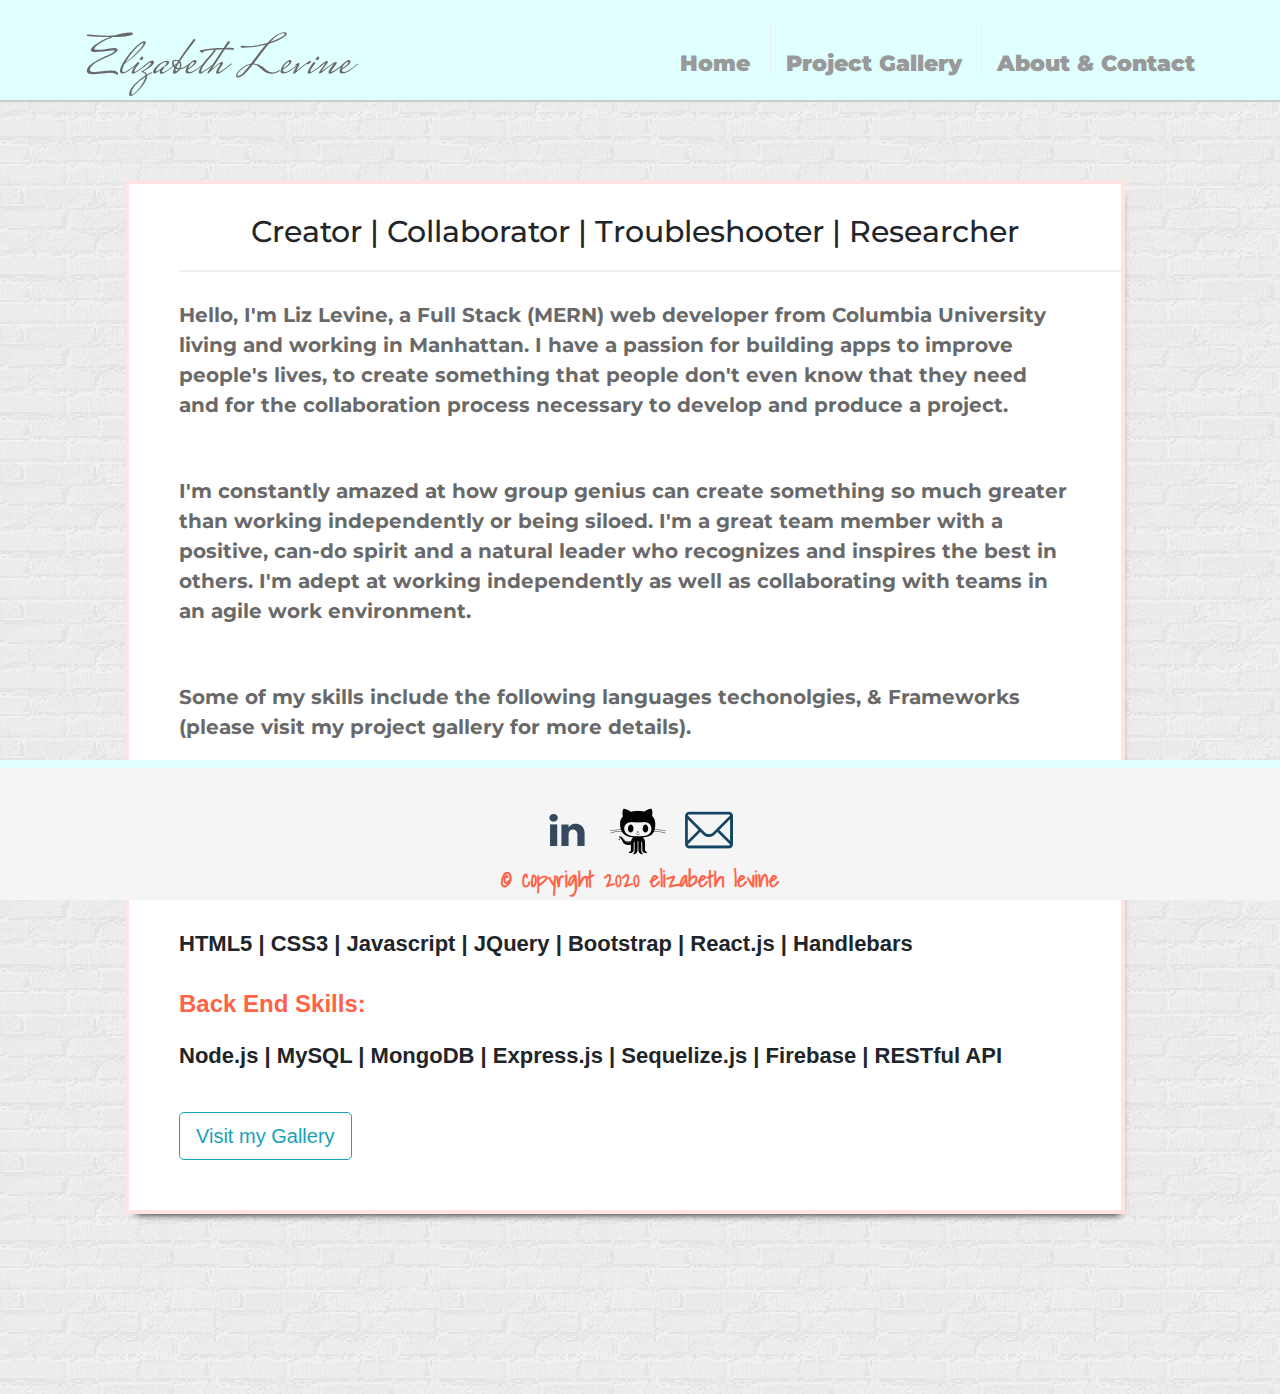
==== index.html @ 7366b88d "chore: fix typos, spacing, font size, homepage" ====
<!DOCTYPE html>
<html lang="en">
  <head>
    <meta charset="UTF-8" />
    <meta name="viewport" content="width=device-width, initial-scale=1.0" />
    <meta http-equiv="X-UA-Compatible" content="ie=edge" />

    <title>Home</title>
    <link rel="stylesheet" type="text/css" href="assets/css/reset.css" />

    <link rel="stylesheet" type="text/css" href="assets/css/style.css" />
    <!-- <link
      href="https://fonts.googleapis.com/css?family=Julius+Sans+One&display=swap"
      rel="stylesheet"
    /> -->

    <link
      rel="stylesheet"
      href="https://stackpath.bootstrapcdn.com/bootstrap/4.3.1/css/bootstrap.min.css"
      integrity="sha384-ggOyR0iXCbMQv3Xipma34MD+dH/1fQ784/j6cY/iJTQUOhcWr7x9JvoRxT2MZw1T"
      crossorigin="anonymous"
    />

    <link
      href="https://fonts.googleapis.com/css2?family=Montserrat&family=Mrs+Saint+Delafield&family=Shadows+Into+Light&display=swap"
      rel="stylesheet"
    />

    <link href="vendor/fontawesome-free/css/all.min.css" rel="stylesheet" />

    <link rel="shortcut icon" type="image/jpg" href="./favicon_liz.png" />
  </head>

  <body>
    <header id="navbar">
      <div class="container">
        <a href="index.html" id="logo">Elizabeth Levine</a>
        <nav>
          <a href="index.html" class="menu">Home</a>
          <a href="projects.html" class="menu">Project Gallery</a>
          <a href="about.html" class="menu">About & Contact</a>
          <!-- <a href="contact.html">Contact</a> -->
        </nav>
      </div>
    </header>

    <div id="main-container" class="container">
      <section class="main-container" id="home-container">
        <h3 class="title">
          Creator | Collaborator | Troubleshooter | Researcher
        </h3>
        <p class="subtitle">
          Hello, I'm Liz Levine, a Full Stack (MERN) web developer from
          Columbia University living and working in Manhattan. I have a passion
          for building apps to improve people's lives, to create something
          that people don't even know that they need and for the collaboration
          process necessary to develop and produce a project.
        </p>
        <p class="subtitle">
          I'm constantly amazed at how group genius can create something so much
          greater than working independently or being siloed. I'm a great team
          member with a positive, can-do spirit and a natural leader who
          recognizes and inspires the best in others. I'm adept at working
          independently as well as collaborating with teams in an agile work
          environment.
        </p>
        <p class="subtitle">
          Some of my skills include the following languages techonolgies, &
          Frameworks (please visit my project gallery for more details).
        </p>
        <p class="subtitle">
          Thank you, and I look forward to talking soon!
        </p>

        <h4 class="skills" id="frontEnd">
          Front End Skills:
        </h4>
        <p class="techs">
          HTML5 | CSS3 | Javascript | JQuery | Bootstrap | React.js | Handlebars
        </p>
        <h4 class="skills" id="backEnd">
          Back End Skills:
        </h4>
        <p class="techs">
          Node.js | MySQL | MongoDB | Express.js | Sequelize.js | Firebase |
          RESTful API
        </p>
        <br />

        <a
          class="btn btn-outline-info btn-lg"
          href="projects.html"
          role="button"
          >Visit my Gallery</a
        >
        <!-- <a class="btn btn-info btn-lg" href="projects.html" role="button">Visit my Gallery</a> -->
      </section>
    </div>

    <footer id="homepage-footer">
      <div id="connect">
        <a href="https://www.linkedin.com/in/elizabethlevine/" target="_blank"
          ><img
            src="assets/images/soft_linkedin.png"
            class="social"
            alt="LinkedIn logo"
        /></a>
        <a href="https://github.com/lizlevine/" target="_blank"
          ><img
            src="assets/images/octo_github.png"
            class="social"
            alt="Github logo"
        /></a>
        <a href="mailto:lizlevine.rigie@gmail.com" target="_blank"
          ><img src="assets/images/email_2.png" class="social" alt="envelope"
        /></a>
        <div class="copyright">
          &copy; copyright 2020 elizabeth levine
        </div>
      </div>
    </footer>
  </body>
</html>
---- assets/css/style.css ----
* {
  box-sizing: border-box;
}

body {
  line-height: 34px;
  /* font-family: "Julius Sans One", sans-serif; */
  color: #777;
  font-family: "Montserrat", sans-serif;
  background-image: url("../images/brickwall_lg.png");
  /* background-image: url("../images/brick_2.png"); */
}

.container {
  width: 100%;
  max-width: 960px;
  margin: 0 auto;
  clear: both;
  bottom: 0;
}


p:last-child {
  margin-bottom: 0;
}

h3,
h2 {
  border-bottom: 2px solid #eee;
  padding-bottom: 20px;
  margin-bottom: 15px;
  line-height: 22px;
  font-weight: 700;
  font-size: 22px;
  font-family: "Montserrat", sans-serif;

}

#me {
   font-family: "Montserrat", sans-serif;
   font-size: 26px;
   font-weight: 500px;
   /* color: coral; */
   color: dimgrey;

}

.skills {
font-weight: 600;
/* color: coral; */
color: tomato;
font-family: -apple-system, BlinkMacSystemFont, 'Segoe UI', Roboto, Oxygen, Ubuntu, Cantarell, 'Open Sans', 'Helvetica Neue', sans-serif;
}

.techs {
font-family: -apple-system, BlinkMacSystemFont, 'Segoe UI', Roboto, Oxygen, Ubuntu, Cantarell, 'Open Sans', 'Helvetica Neue', sans-serif;
font-size: 22px; 
font-weight: 500px;
}

#frontEnd {
  margin-top: 30px;
  margin-bottom: 20px;
}

#backEnd {
  margin-top: 30px;
  margin-bottom: 20px;
}

.card-text {
  font-family: -apple-system, BlinkMacSystemFont, 'Segoe UI', Roboto, Oxygen, Ubuntu, Cantarell, 'Open Sans', 'Helvetica Neue', sans-serif;
  font-size: 25px;
}

li {
  font-family: -apple-system, BlinkMacSystemFont, 'Segoe UI', Roboto, Oxygen, Ubuntu, Cantarell, 'Open Sans', 'Helvetica Neue', sans-serif;
  font-size: 20px;
  color: dimgrey;
}



.title {
  margin-top: 30px 15px 5px 0;
  font-size: 30px;
  font-family: "Montserrat", sans-serif;
  text-align: center;
 padding-top: 30px;
 padding-right: 30px;
}

.subtitle {
  /* margin: 0; */
  font-size: 20px;
  /* line-height: 3.75; */
  padding: 20px 50px 20px 0;
  color: dimgrey;
  font-family: "Montserrat", sans-serif;
}

p {
  font-family: "Montserrat", sans-serif;
  font-size: 20px;
  font-weight: 700;
  margin-bottom: 20px;
}


/* header */
#navbar {
  background: lightcyan;
  margin: 80 0 30px;
  z-index: 99;
  color: #fff;
  overflow: auto;
  border-bottom: 2px solid #ccc;
  position: fixed;
  width: 100%;

}

.menu {
  padding-top: 30px;
  text-decoration: none;
  font-family: "Montserrat", sans-serif;
  border-left: 1px solid #efefef;
}

/* .menu:hover {
cursor: pointer;
transform: scale(1.009);
} */


#logo {
  width: 400px;
  height: 100px;
  background: lightcyan;
  float: left;
  line-height: 90px;
  /* color: tomato; */
  color: dimgrey;
  font-weight: 400;
  font-size: 55px;
  /* padding-top: 20px; */
  padding: 20px 0 30px 0;
  text-decoration: none;
  font-family: "Shadows Into Light", cursive;
  font-family: "Mrs Saint Delafield", cursive;
}

#logo:hover {
  cursor: pointer;
  transform: scale(1.01);
  color: tomato;
  
}

a{
  /* color: coral; */
  color: tomato;
  font-weight: 500;
  text-decoration: none;
  font-size: 22px; 
}

a:hover{
  cursor: pointer;
  color: cadetblue;
 
}

nav {
  float: right;
  margin-top: 25px;
  
}

nav a {
  color: #999;
  text-decoration: none;
  margin-left: 15px;
  display: inline-block;
  border-left: 1px solid #efefef;
  padding-left: 15px;
  line-height: 18px;
  font-weight: 900;
  font-size: 22px;
  
}

nav a:hover {
  font-size: 19.75px;
  color: tomato;
  /* scale: (1.001); */
  text-decoration: none;
}

nav a:first-child {
  border-left: 0 none;
}

/* main */

#about-container {
  box-shadow: inset 0 0 10px lightgray;
  /* box-shadow: 4px 8px 8px -8px black; */
  border: 4.0px solid mistyrose;
  box-shadow: 3px 8px 8px -8px black;
  /* border: 2px solid lavenderblush; */
  margin-bottom: 165px;
  margin-right: 55px;
  padding-right: 20px;
}
#main-container {
  padding-top: 130px;
  margin-bottom: 150px;
}

.main-container {
  background-color: #ffffff;
  padding: 30px;
  margin: 0 0 40px 0;
  width: 100%;
  /* max-width: 960px; */
  width: 1000px;
  float: left;
  border: 1px solid #ddd;
  overflow-y: scroll;
}

#home-container {
  margin: 50px 0 180px 40px;
  /* box-shadow: inset 0 0 10px lightgray; */
  box-shadow: 3px 8px 8px -8px black;
  /* border: 1px solid #f2dfdf; */
  border: 4.0px solid mistyrose;
  /* border: 2.5px solid lavenderblush; */
  padding:  0 0 50px 50px;
  /* margin-left: 40px; */
}

.auth-image {
  width: 200px;
  height: auto;
  margin-top: 10px;
  float: left;
  margin-right: 25px;
}

.project-margin {
  margin-bottom: 95px;
}

.project-margin-2 {
  margin-bottom: 50px;
}

/* footer */

.copyright {
 padding-bottom: 20px; 
 margin-bottom: 20px;
  font-size: 22px;
  font-weight: 700;
  font-family: "Shadows Into Light", cursive;

    
}

footer {
  /* background: #dedede; */
  background: whitesmoke;
  /* background: seashell; */
  height: 140px;
  color: tomato;
  padding: 30px 0;
  clear: both;
  border-top: 8px solid lightcyan;
  font-size: 12px;
  text-align: center;
  width: 100%;
  position: fixed;
  bottom: 0px;
  left: 0px;
  /* font-family: "Shadows Into Light", cursive; */
}

#homepage-footer {
  margin-top: 100px; 
}



/* projects */

#project-container {
  margin-bottom: 100px;
  justify-content: center;
}

.flex-container {
  display: flex;
  justify-content: center;

}

#bottom-row {
  margin-bottom: 280px;
 
}

#spot-card {
  padding-top: 10px;
  padding-bottom: 20px;
}

#covid-tech {
  padding: 7px 0 12px 0;
  
}
#spot-tech {
  padding: 10px 0 30px 0;
}

#friend-tech {
  padding: 5px 0 20px 0;
}

#wine-tech {
  padding: 15px 0 20px 0;
}

#gytt-tech {
  padding: 15px 0 20px 0;
}

#click-tech {
  padding: 20px 0 40px 0;
}

.card {
  align-items: center;
  display: flex;
  flex-wrap: wrap;
  justify-content: center;
  padding: 50px 30px 20px 20px;
  margin-top: 200px; 
  margin-left: 90px;
  margin-right: 90px; 
  /* box-shadow: inset 0 0 10px darkgray; */
   /* box-shadow: inset 0 0 10px black; */
   box-shadow: 5px 8px 8px -8px black;

  cursor: pointer;
  /* border: 4px solid mistyrose; */
  font-size: 18px;
  font-family: -apple-system, BlinkMacSystemFont, 'Segoe UI', Roboto, Oxygen, Ubuntu, Cantarell, 'Open Sans', 'Helvetica Neue', sans-serif;
}



.describe-app {
  border-bottom: 2px solid #eee;
  padding-bottom: 15px;

}


.card-img-top {
  width: 100%;
  border: 0 none;
  cursor: pointer;
}

.card-img-top:hover {
  transform: scale(1.1);
  background-color: #f2dfdf;
}
.social {
  padding-right: 4px;
  margin-right: 8px;
  cursor: pointer;

}

.social:hover {
  cursor: pointer;
  transform: scale(1.17);
}

.card-title {
  font-family: "Montserrat", sans-serif;
  font-size: 28px;
}
.social:last-child {
  margin-right: 0;
}



.phone-card {
  border: 2.5px solid mistyrose;
  /* box-shadow: inset 0 0 10px darkgray; */
  box-shadow: 5px 8px 8px -8px black;
  font-family: "Montserrat", sans-serif;
  margin-bottom: 500px;
  margin-left: 100px;
  margin-right: 50px;
  text-align: center;
  background-color: white;
  padding: 30px 30px 20px 0;
  position: fixed; 
  opacity: 1.0;

}

#phone-text {
  font-family: "Montserrat", sans-serif;
  font-weight: 900;
  padding: 15px;
  font-size: 30px;
}




h6 {
  font-family: "Montserrat", sans-serif;
  font-size: 24px;
  font-weight: 900;
  border-bottom: 1px solid #eee;
  text-align: center;
  margin-bottom: 10px;
}

h5 {
  font-family: "Montserrat", sans-serif;
  font-size: 28px;
  text-align: center; 
  
}


/* contact */

/* #contact-form ul {
  margin-bottom: 50px;
}
#contact-form li {
  margin-bottom: 10px;
} */

/* created this id as a "fix" for floating button and footer (footer floats only on this page) */
/* #button {
  margin-bottom: 100px;
}
#button:hover {
  transform: scale(1.12);
  background-color: coral;
} */

/* label,
input [type="text"],
input [type="email"],
textarea {
  display: block;
  width: 100%;
} */
/* input[type="text"],
input[type="email"],
textarea {
  height: 35px;
  border: 1px solid #ddd;
  padding: 0 10px;
  font-size: 14px;
  width: 100%;
  cursor: pointer;
} */

/* textarea {
  height: 200px;
} */

/* input[type="submit"] {
  background: lightcyan;
  border: 1px solid lightgray;
  color: #999;
  font-size: 18px;
  padding: 10px 30px;
  cursor: pointer;
} */

/* MEDIA QUERIES */

@media only screen and (max-width: 980px) {
  #navbar {
    margin-right: 10px;
    padding-right: 20px;
    margin-bottom: 0;
  }

  .main-container {
    padding: 40px;
    background-color: cornsilk;
  }

  .flex-container {
    display: flex;
    justify-content: center;
    background-color: gainsboro;

@media only screen and (max-width: 768px) {
  .main-container {
    max-width: 100%;
    background-color: lightgrey;
  }

  .flex-container {
    display: flex;
    justify-content: center;
    background-color: palegoldenrod;
  
  }

  #main-container {
    width: 100%;
    overflow: auto;
    padding-top: 20px;
  }

  #navbar {
    padding-right: 20px;
    width: 100%;
  }

  .container {
    padding: 20px;
    width: 100%;
  }

.work:nth-child(both) {
  float: right;
}

.card:nth-child(both) {
  float:right;
}

#contact-form {
  margin: 30px;
}

#contact {
  margin-left: 30px;
}

@media only screen and (max-width: 640px) {
  #navbar {
    position: static;
    margin-bottom: 20px;
    padding-right: 20px;
    width: 100%;
    text-align: center;
  }

  .container {
    margin-right: 20px;
  }

  .main-container {
    background-color: lightcyan;
  }

  #main-container {
    margin-top: 20px;
  }

  .auth-image {
    width: 100%;
    margin-bottom: 20px;
  }

  .work img {
    float: left;
  }

  .card {
    float: left;
  }

  .flex-container {
    display: flex;
    justify-content: center;
    background-color: mistyrose;



  .container {
    padding: 10px;
  }



/* .sidebar {
  background: #fff;
  border-bottom: 2px solid #eee;
  color: #444444;
  padding: 30px;
  width: 100%;
  max-width: 270px;
  text-align: center;
  float: right;
  border: 1px solid #ddd;
  margin-bottom: 150px;
  margin-right: 90px;
  line-height: 22px;
  cursor: pointer;
}  */

/* .sidebar img:hover {
  transform: scale(1.2);
}
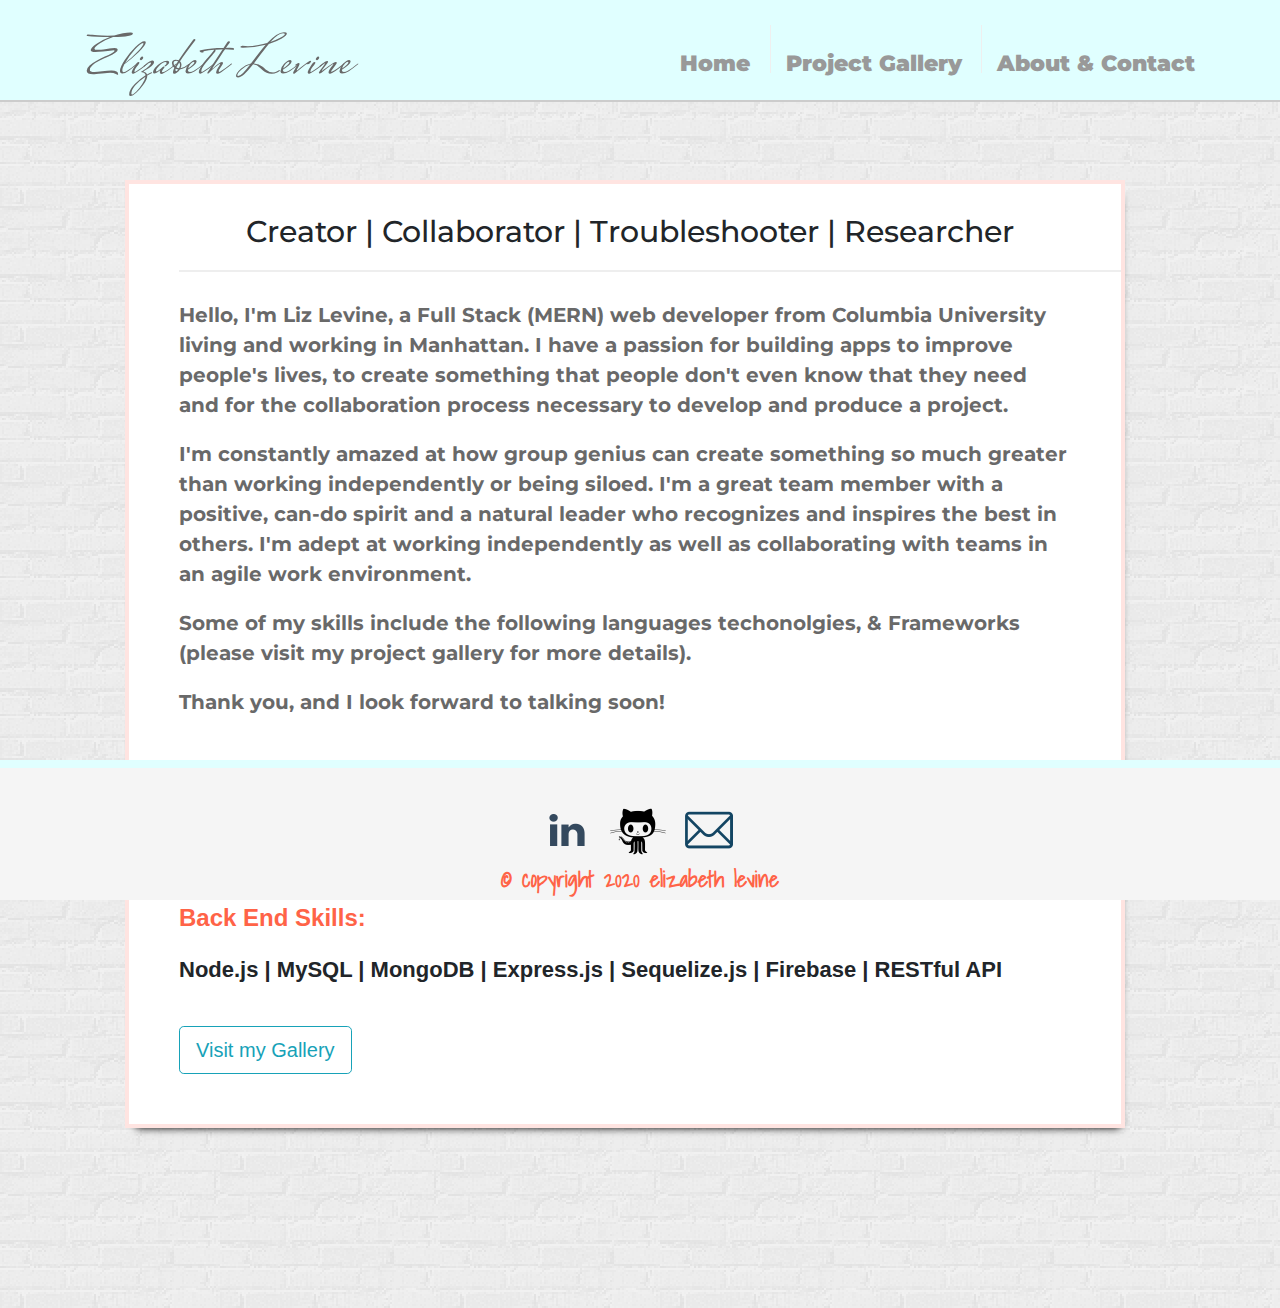
==== commit 3cb47330: "feat: Add para space and padding index" ====
--- a/index.html
+++ b/index.html
@@ -49,7 +49,7 @@
         <h3 class="title">
           Creator | Collaborator | Troubleshooter | Researcher
         </h3>
-        <p class="subtitle">
+        <p class="subtitle" id="hello">
           Hello, I'm Liz Levine, a Full Stack (MERN) web developer from
           Columbia University living and working in Manhattan. I have a passion
           for building apps to improve people's lives, to create something
--- a/assets/css/style.css
+++ b/assets/css/style.css
@@ -33,6 +33,7 @@
   font-weight: 700;
   font-size: 22px;
   font-family: "Montserrat", sans-serif;
+  text-align: center; 
 
 }
 
@@ -59,12 +60,12 @@
 }
 
 #frontEnd {
-  margin-top: 30px;
+  padding-top: 40px;
   margin-bottom: 20px;
 }
 
 #backEnd {
-  margin-top: 30px;
+  padding-top: 30px;
   margin-bottom: 20px;
 }
 
@@ -87,14 +88,15 @@
   font-family: "Montserrat", sans-serif;
   text-align: center;
  padding-top: 30px;
- padding-right: 30px;
+ padding-right: 40px;
+ border-bottom: 2px solid #eee;
 }
 
 .subtitle {
   /* margin: 0; */
   font-size: 20px;
   /* line-height: 3.75; */
-  padding: 20px 50px 20px 0;
+  padding: 0 50px 3px 0;
   color: dimgrey;
   font-family: "Montserrat", sans-serif;
 }
@@ -312,20 +314,32 @@
 }
 
 #spot-card {
-  padding-top: 10px;
-  padding-bottom: 20px;
+  padding-top: 30px;
+  margin-bottom: 30px;
 }
 
 #covid-tech {
   padding: 7px 0 12px 0;
   
 }
+
+#kick {
+  padding-top: 30px;
+  margin-bottom: 30px;
+}
 #spot-tech {
   padding: 10px 0 30px 0;
 }
 
 #friend-tech {
   padding: 5px 0 20px 0;
+}
+#friend {
+  padding-top:10px;
+}
+
+#hello{
+  padding-top: 20px; 
 }
 
 #wine-tech {
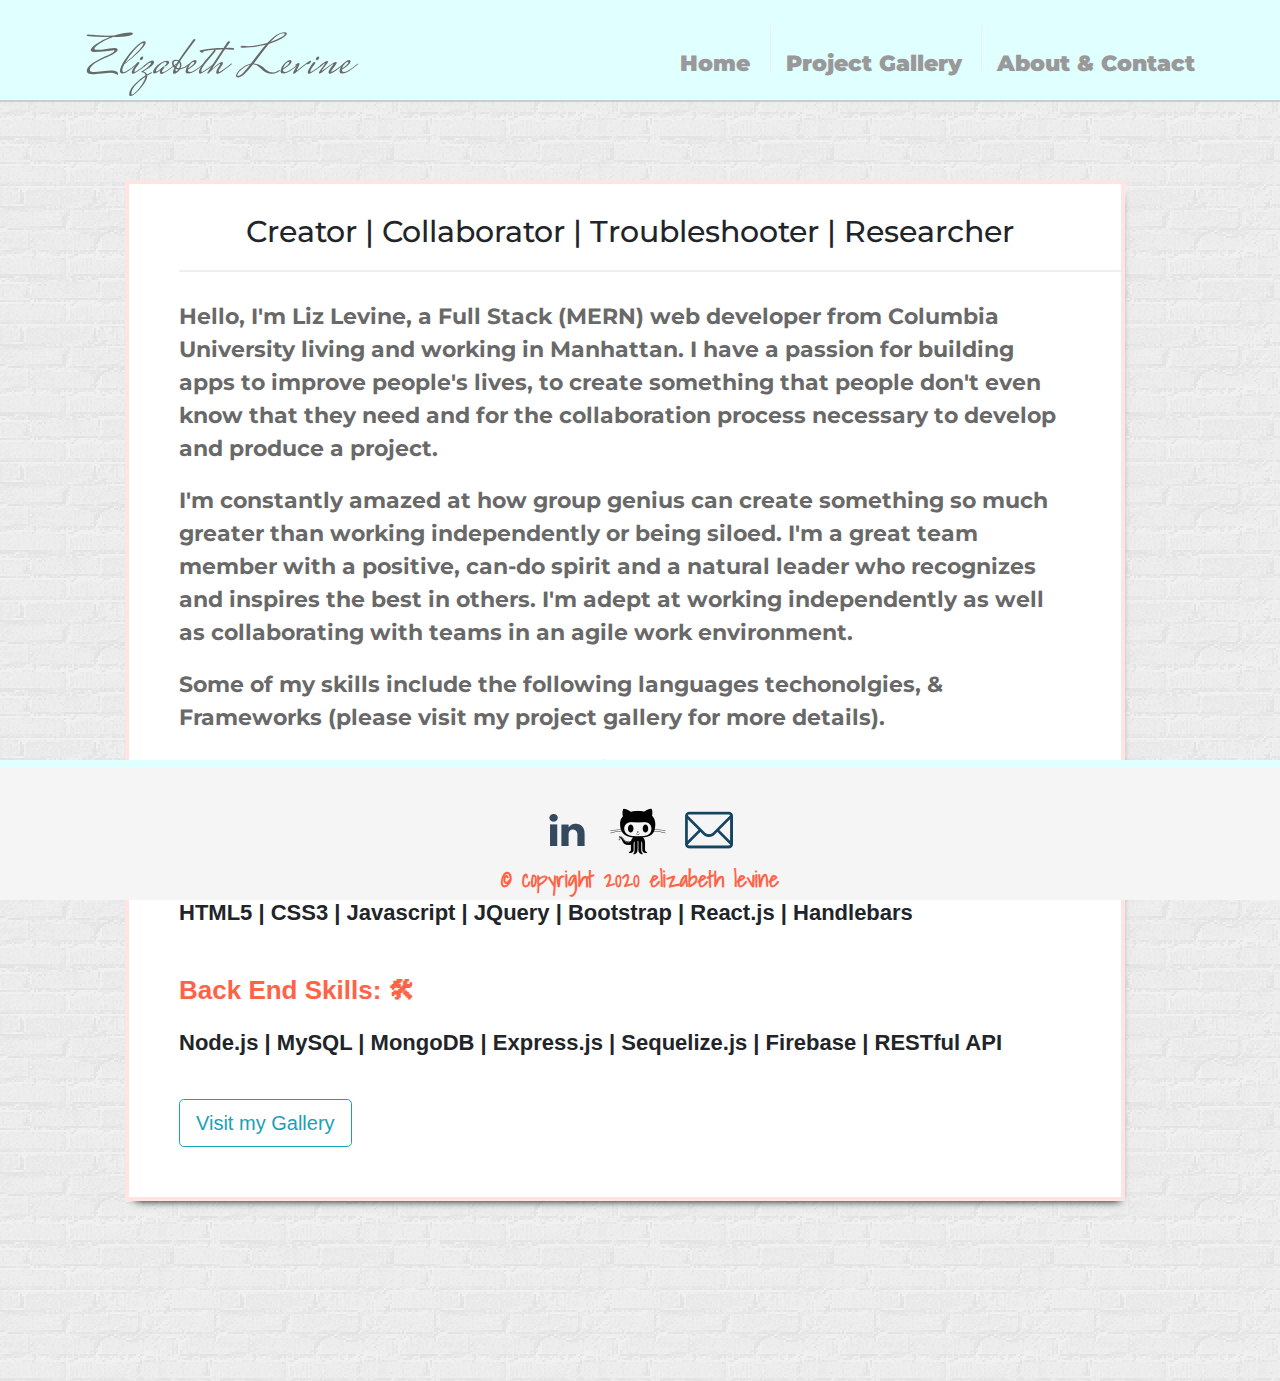
==== commit 6e59a7f4: "feat: Add design detail to skill line homepage" ====
--- a/index.html
+++ b/index.html
@@ -50,10 +50,10 @@
           Creator | Collaborator | Troubleshooter | Researcher
         </h3>
         <p class="subtitle" id="hello">
-          Hello, I'm Liz Levine, a Full Stack (MERN) web developer from
-          Columbia University living and working in Manhattan. I have a passion
-          for building apps to improve people's lives, to create something
-          that people don't even know that they need and for the collaboration
+          Hello, I'm Liz Levine, a Full Stack (MERN) web developer from Columbia
+          University living and working in Manhattan. I have a passion for
+          building apps to improve people's lives, to create something that
+          people don't even know that they need and for the collaboration
           process necessary to develop and produce a project.
         </p>
         <p class="subtitle">
@@ -73,13 +73,13 @@
         </p>
 
         <h4 class="skills" id="frontEnd">
-          Front End Skills:
+          Front End Skills: 🛠
         </h4>
         <p class="techs">
           HTML5 | CSS3 | Javascript | JQuery | Bootstrap | React.js | Handlebars
         </p>
         <h4 class="skills" id="backEnd">
-          Back End Skills:
+          Back End Skills: 🛠
         </h4>
         <p class="techs">
           Node.js | MySQL | MongoDB | Express.js | Sequelize.js | Firebase |
--- a/assets/css/style.css
+++ b/assets/css/style.css
@@ -48,6 +48,7 @@
 
 .skills {
 font-weight: 600;
+font-size: 26px; 
 /* color: coral; */
 color: tomato;
 font-family: -apple-system, BlinkMacSystemFont, 'Segoe UI', Roboto, Oxygen, Ubuntu, Cantarell, 'Open Sans', 'Helvetica Neue', sans-serif;
@@ -94,7 +95,7 @@
 
 .subtitle {
   /* margin: 0; */
-  font-size: 20px;
+  font-size: 22px;
   /* line-height: 3.75; */
   padding: 0 50px 3px 0;
   color: dimgrey;
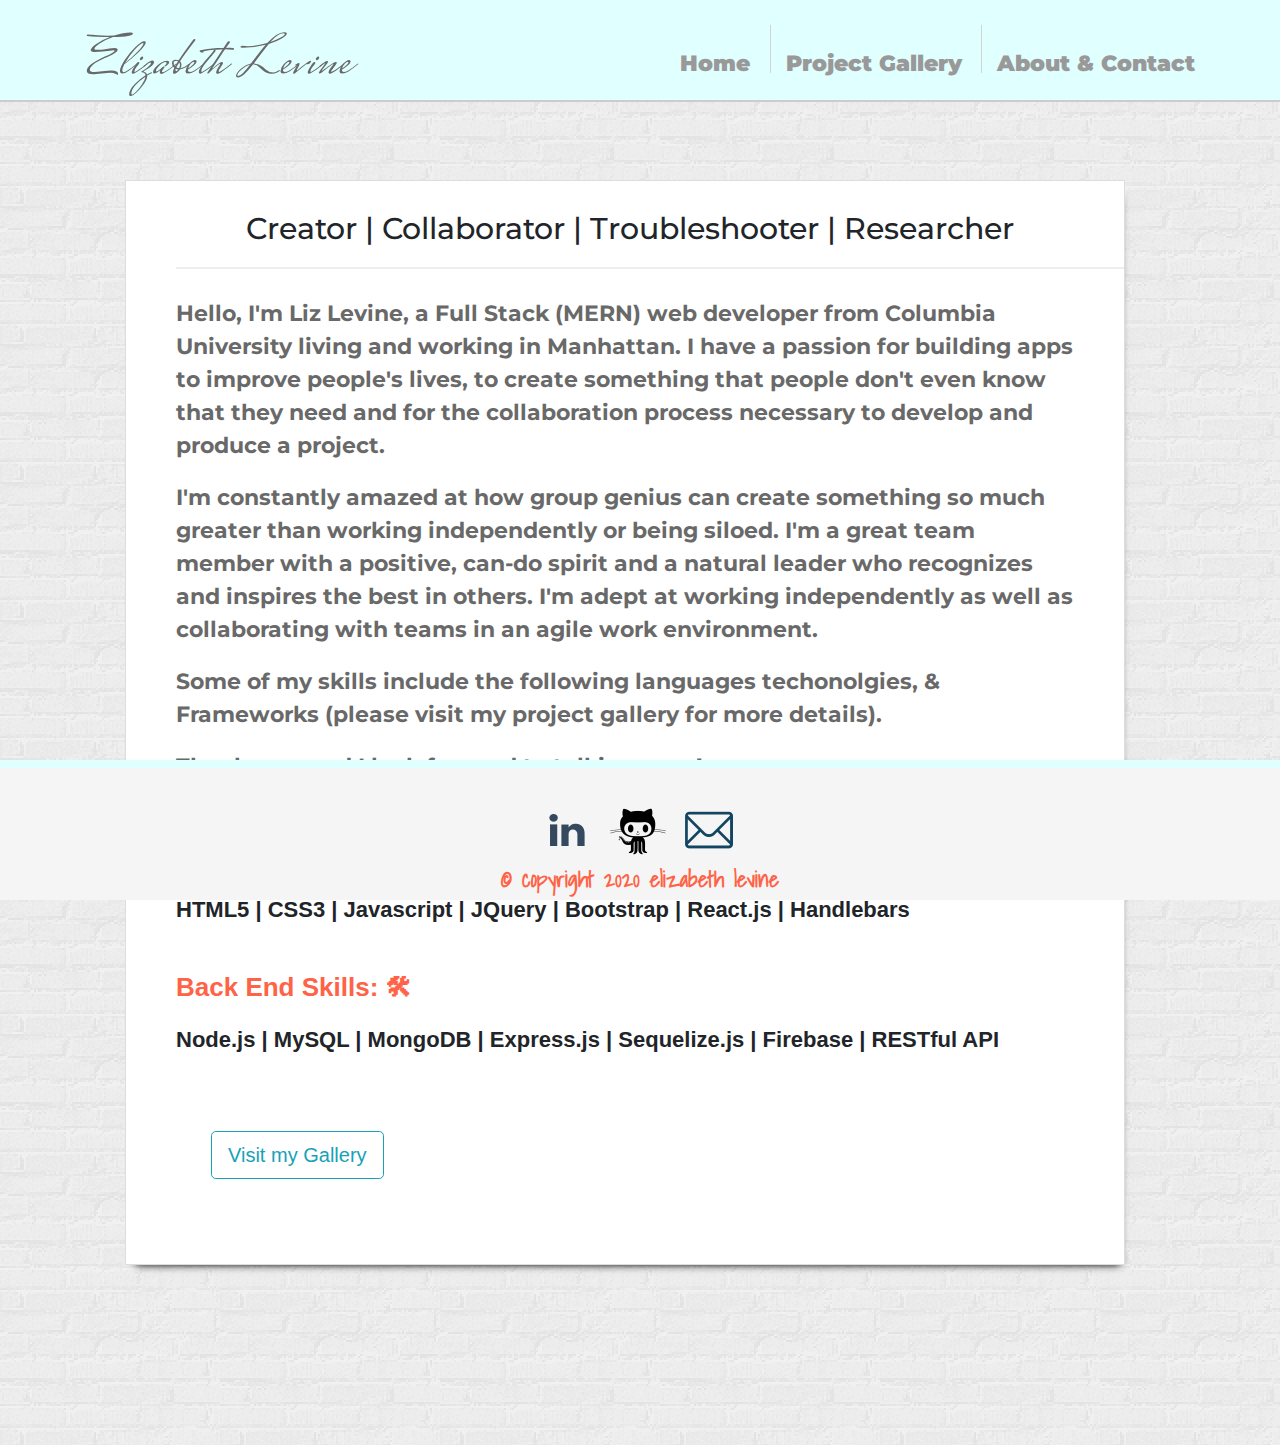
==== commit a20ad5c2: "chore: Fix homepage button, add new id css" ====
--- a/index.html
+++ b/index.html
@@ -89,6 +89,7 @@
 
         <a
           class="btn btn-outline-info btn-lg"
+          id="home-button"
           href="projects.html"
           role="button"
           >Visit my Gallery</a
--- a/assets/css/style.css
+++ b/assets/css/style.css
@@ -8,7 +8,6 @@
   color: #777;
   font-family: "Montserrat", sans-serif;
   background-image: url("../images/brickwall_lg.png");
-  /* background-image: url("../images/brick_2.png"); */
 }
 
 .container {
@@ -49,7 +48,6 @@
 .skills {
 font-weight: 600;
 font-size: 26px; 
-/* color: coral; */
 color: tomato;
 font-family: -apple-system, BlinkMacSystemFont, 'Segoe UI', Roboto, Oxygen, Ubuntu, Cantarell, 'Open Sans', 'Helvetica Neue', sans-serif;
 }
@@ -94,9 +92,7 @@
 }
 
 .subtitle {
-  /* margin: 0; */
   font-size: 22px;
-  /* line-height: 3.75; */
   padding: 0 50px 3px 0;
   color: dimgrey;
   font-family: "Montserrat", sans-serif;
@@ -127,13 +123,9 @@
   padding-top: 30px;
   text-decoration: none;
   font-family: "Montserrat", sans-serif;
-  border-left: 1px solid #efefef;
-}
-
-/* .menu:hover {
-cursor: pointer;
-transform: scale(1.009);
-} */
+  /* border-left: 1px solid #efefef; */
+  border-left: 1px solid lightgray;
+}
 
 
 #logo {
@@ -142,11 +134,9 @@
   background: lightcyan;
   float: left;
   line-height: 90px;
-  /* color: tomato; */
   color: dimgrey;
   font-weight: 400;
   font-size: 55px;
-  /* padding-top: 20px; */
   padding: 20px 0 30px 0;
   text-decoration: none;
   font-family: "Shadows Into Light", cursive;
@@ -160,7 +150,7 @@
   
 }
 
-a{
+a {
   /* color: coral; */
   color: tomato;
   font-weight: 500;
@@ -170,8 +160,7 @@
 
 a:hover{
   cursor: pointer;
-  color: cadetblue;
- 
+  color: red;
 }
 
 nav {
@@ -194,10 +183,11 @@
 }
 
 nav a:hover {
-  font-size: 19.75px;
+
+  transform: scale(1.05);
   color: tomato;
-  /* scale: (1.001); */
   text-decoration: none;
+
 }
 
 nav a:first-child {
@@ -211,10 +201,10 @@
   /* box-shadow: 4px 8px 8px -8px black; */
   border: 4.0px solid mistyrose;
   box-shadow: 3px 8px 8px -8px black;
-  /* border: 2px solid lavenderblush; */
   margin-bottom: 165px;
   margin-right: 55px;
   padding-right: 20px;
+
 }
 #main-container {
   padding-top: 130px;
@@ -226,7 +216,6 @@
   padding: 30px;
   margin: 0 0 40px 0;
   width: 100%;
-  /* max-width: 960px; */
   width: 1000px;
   float: left;
   border: 1px solid #ddd;
@@ -235,13 +224,9 @@
 
 #home-container {
   margin: 50px 0 180px 40px;
-  /* box-shadow: inset 0 0 10px lightgray; */
   box-shadow: 3px 8px 8px -8px black;
   /* border: 1px solid #f2dfdf; */
-  border: 4.0px solid mistyrose;
-  /* border: 2.5px solid lavenderblush; */
   padding:  0 0 50px 50px;
-  /* margin-left: 40px; */
 }
 
 .auth-image {
@@ -260,6 +245,15 @@
   margin-bottom: 50px;
 }
 
+.btn-outline-info {
+margin: 35px; 
+}
+
+#{
+  margin: 30px 0 0 350px;
+  }
+
+
 /* footer */
 
 .copyright {
@@ -273,9 +267,8 @@
 }
 
 footer {
-  /* background: #dedede; */
+
   background: whitesmoke;
-  /* background: seashell; */
   height: 140px;
   color: tomato;
   padding: 30px 0;
@@ -287,7 +280,7 @@
   position: fixed;
   bottom: 0px;
   left: 0px;
-  /* font-family: "Shadows Into Light", cursive; */
+ 
 }
 
 #homepage-footer {
@@ -364,17 +357,21 @@
   margin-top: 200px; 
   margin-left: 90px;
   margin-right: 90px; 
-  /* box-shadow: inset 0 0 10px darkgray; */
+  box-shadow: inset 0 0 10px darkgray;
    /* box-shadow: inset 0 0 10px black; */
-   box-shadow: 5px 8px 8px -8px black;
-
-  cursor: pointer;
-  /* border: 4px solid mistyrose; */
+   /* box-shadow: 5px 8px 8px -8px black; */
+  cursor: pointer;
   font-size: 18px;
   font-family: -apple-system, BlinkMacSystemFont, 'Segoe UI', Roboto, Oxygen, Ubuntu, Cantarell, 'Open Sans', 'Helvetica Neue', sans-serif;
 }
 
-
+.card:hover{ 
+  /* transform: scale(1.001);  */
+  background-color: whitesmoke;
+    box-shadow: 5px 8px 8px -8px black;
+    /* box-shadow: 5px 8px 8px -8px #777; */
+
+}
 
 .describe-app {
   border-bottom: 2px solid #eee;
@@ -390,7 +387,7 @@
 }
 
 .card-img-top:hover {
-  transform: scale(1.1);
+  transform: scale(1.09);
   background-color: #f2dfdf;
 }
 .social {
@@ -617,23 +614,3 @@
   }
 
 
-
-/* .sidebar {
-  background: #fff;
-  border-bottom: 2px solid #eee;
-  color: #444444;
-  padding: 30px;
-  width: 100%;
-  max-width: 270px;
-  text-align: center;
-  float: right;
-  border: 1px solid #ddd;
-  margin-bottom: 150px;
-  margin-right: 90px;
-  line-height: 22px;
-  cursor: pointer;
-}  */
-
-/* .sidebar img:hover {
-  transform: scale(1.2);
-}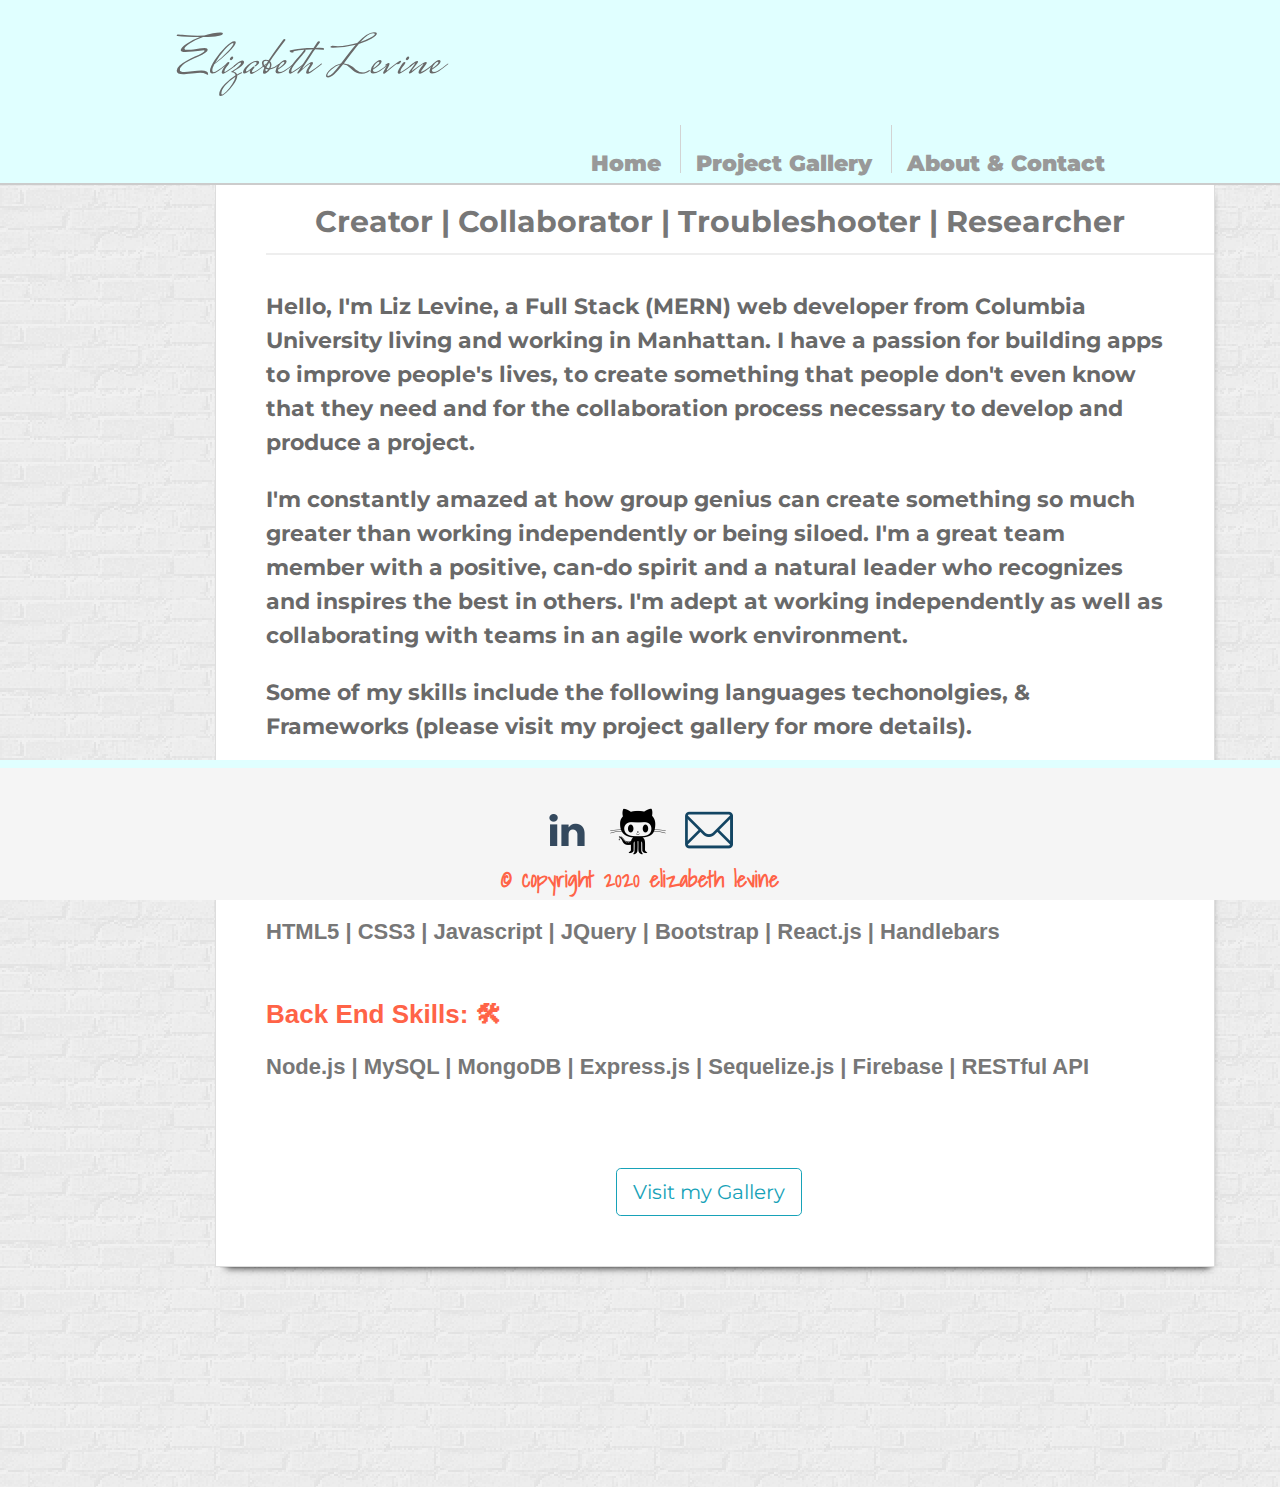
==== commit 49f7f7aa: "feat: Moved stylesheet on all html, as fix for  media queries" ====
--- a/index.html
+++ b/index.html
@@ -8,7 +8,6 @@
     <title>Home</title>
     <link rel="stylesheet" type="text/css" href="assets/css/reset.css" />
 
-    <link rel="stylesheet" type="text/css" href="assets/css/style.css" />
     <!-- <link
       href="https://fonts.googleapis.com/css?family=Julius+Sans+One&display=swap"
       rel="stylesheet"
@@ -20,6 +19,8 @@
       integrity="sha384-ggOyR0iXCbMQv3Xipma34MD+dH/1fQ784/j6cY/iJTQUOhcWr7x9JvoRxT2MZw1T"
       crossorigin="anonymous"
     />
+
+    <link rel="stylesheet" type="text/css" href="assets/css/style.css" />
 
     <link
       href="https://fonts.googleapis.com/css2?family=Montserrat&family=Mrs+Saint+Delafield&family=Shadows+Into+Light&display=swap"
--- a/assets/css/style.css
+++ b/assets/css/style.css
@@ -223,7 +223,7 @@
 }
 
 #home-container {
-  margin: 50px 0 180px 40px;
+  margin: 50px 0 220px 40px;
   box-shadow: 3px 8px 8px -8px black;
   /* border: 1px solid #f2dfdf; */
   padding:  0 0 50px 50px;
@@ -249,7 +249,7 @@
 margin: 35px; 
 }
 
-#{
+#home-button{
   margin: 30px 0 0 350px;
   }
 
@@ -613,4 +613,3 @@
     padding: 10px;
   }
 
-
